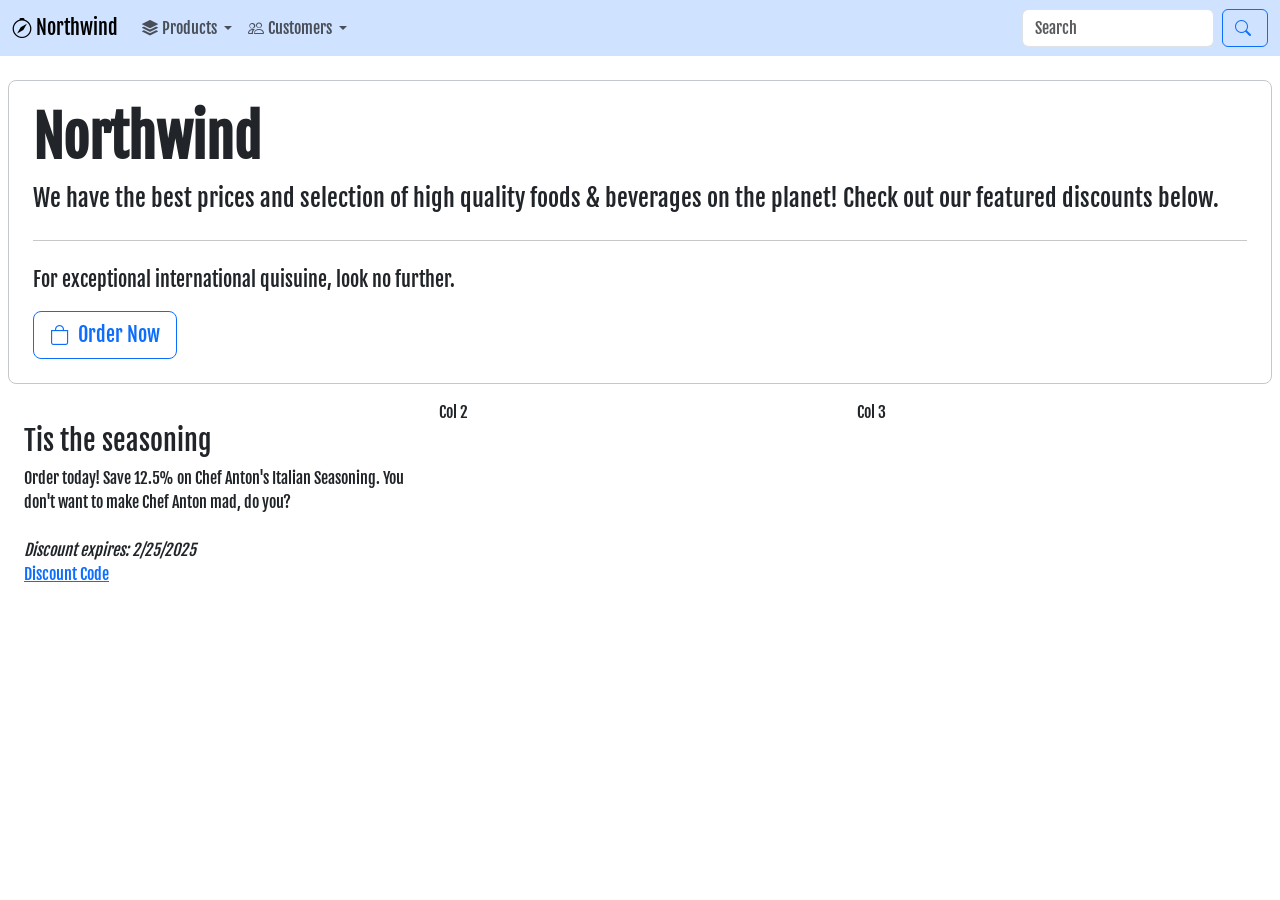
==== index.html @ dd85ac9d "[2.02] Grid - Update content in 1st Col" ====
<!DOCTYPE html>
<html lang="en">
<head>
    <meta charset="UTF-8">
    <meta name="viewport" content="width=device-width, initial-scale=1.0">
    <title>Northwind</title>
     <!-- favicon -->
  <link rel="apple-touch-icon" sizes="180x180" href="apple-touch-icon.png">
  <link rel="icon" type="image/png" sizes="32x32" href="favicon-32x32.png">
  <link rel="icon" type="image/png" sizes="16x16" href="favicon-16x16.png">
      <!-- bootstrap css -->
  <link href="https://cdn.jsdelivr.net/npm/bootstrap@5.3.3/dist/css/bootstrap.min.css" rel="stylesheet" integrity="sha384-QWTKZyjpPEjISv5WaRU9OFeRpok6YctnYmDr5pNlyT2bRjXh0JMhjY6hW+ALEwIH" crossorigin="anonymous">
    <!-- bootstrap icons -->
  <link rel="stylesheet" href="https://cdn.jsdelivr.net/npm/bootstrap-icons@1.11.3/font/bootstrap-icons.min.css">
  <!-- bootstrap js-->
  <script src="https://cdn.jsdelivr.net/npm/bootstrap@5.3.3/dist/js/bootstrap.bundle.min.js" integrity="sha384-YvpcrYf0tY3lHB60NNkmXc5s9fDVZLESaAA55NDzOxhy9GkcIdslK1eN7N6jIeHz" crossorigin="anonymous">defer</script>
  <!-- google font -->
  <link href="https://fonts.googleapis.com/css?family=Fjalla+One" rel="stylesheet">
  <!-- client css -->
  <link rel="stylesheet" href="client.css" />
</head>
<body>
       <nav class="navbar navbar-expand-md bg-primary-subtle">
    <div class="container-fluid">
      <a class="navbar-brand" href="#"><i class="bi bi-compass"></i>Northwind</a>
          <button class="navbar-toggler" type="button" data-bs-toggle="collapse" data-bs-target="#navbarScroll" aria-controls="navbarScroll" aria-expanded="false" aria-label="Toggle navigation">
        <span class="navbar-toggler-icon"></span>
      </button>
      <div class="collapse navbar-collapse" id="navbarScroll">
        <ul class="navbar-nav me-auto my-2 my-lg-0">
          <li class="nav-item dropdown">
            <a class="nav-link dropdown-toggle" href="#" role="button" data-bs-toggle="dropdown" aria-expanded="false">
              <i class="bi bi-stack"></i>Products
            </a>
            <ul class="dropdown-menu">
              <li><a class="dropdown-item" href="#"><i class="bi bi-list"></i>Browse Categories</a></li>
              <li><a class="dropdown-item" href="#"><i class="bi bi-search"></i>Product Search</a></li>
              <li><hr class="dropdown-divider"></li>
              <li><a class="dropdown-item" href="#"><i class="bi bi-tags"></i>Current Discounts</a></li>
            </ul>
          </li>
          <li class="nav-item dropdown">
            <a class="nav-link dropdown-toggle" href="#" role="button" data-bs-toggle="dropdown" aria-expanded="false">
              <i class="bi bi-people"></i>Customers
            </a>
            <ul class="dropdown-menu">
              <li><a class="dropdown-item" href="#"><i class="bi bi-person-vcard"></i>Register</a></li>
              <li><a class="dropdown-item" href="#"><i class="bi bi-key"></i>Sign In</a></li>
            </ul>
          </li>
        </ul>
        <form class="d-none d-md-flex" role="search">
          <input class="form-control me-2" type="search" placeholder="Search" aria-label="Search">
          <button class="btn btn-outline-primary" type="submit"><i class="bi bi-search"></i><span class="visually-hidden">Search</span></button>
        </form>
      </div>
    </div>
  </nav>
  <div class="p-4 m-2 mt-4 rounded-3 border border-secondary-subtle">
        <h1 class="display-4 fw-bold">Northwind</h1>
        <p class="fs-4">
          We have the best prices and selection of high quality foods &amp;
          beverages on the planet! Check out our featured discounts below.
        </p>
        <hr class="my-4">
        <p class="fs-5">
          For exceptional international quisuine, look no further.
        </p>
        <a class="btn btn-outline-primary btn-lg" href="#" role="button"><i class="bi bi-bag"></i> Order Now</a>
      </div>
       <div class="row p-2 m-2">
       <div class="col px-2 py-4">
        <h3>Tis the seasoning</h3>
        <div class="mb-4">
          Order today! Save 12.5% on Chef Anton's Italian Seasoning.
          You don't want to make Chef Anton mad, do you?
        </div>
        <i>Discount expires: 2/25/2025</i><br />
        <a href="#">Discount Code</a>
      </div>
      <div class="col">
        Col 2
      </div>
      <div class="col">
        Col 3
      </div>
    </div>
</body>
</html>
---- client.css ----
body {
  font-family: 'Fjalla One', sans-serif;
}

.bi {
    padding-right: 4px;
}
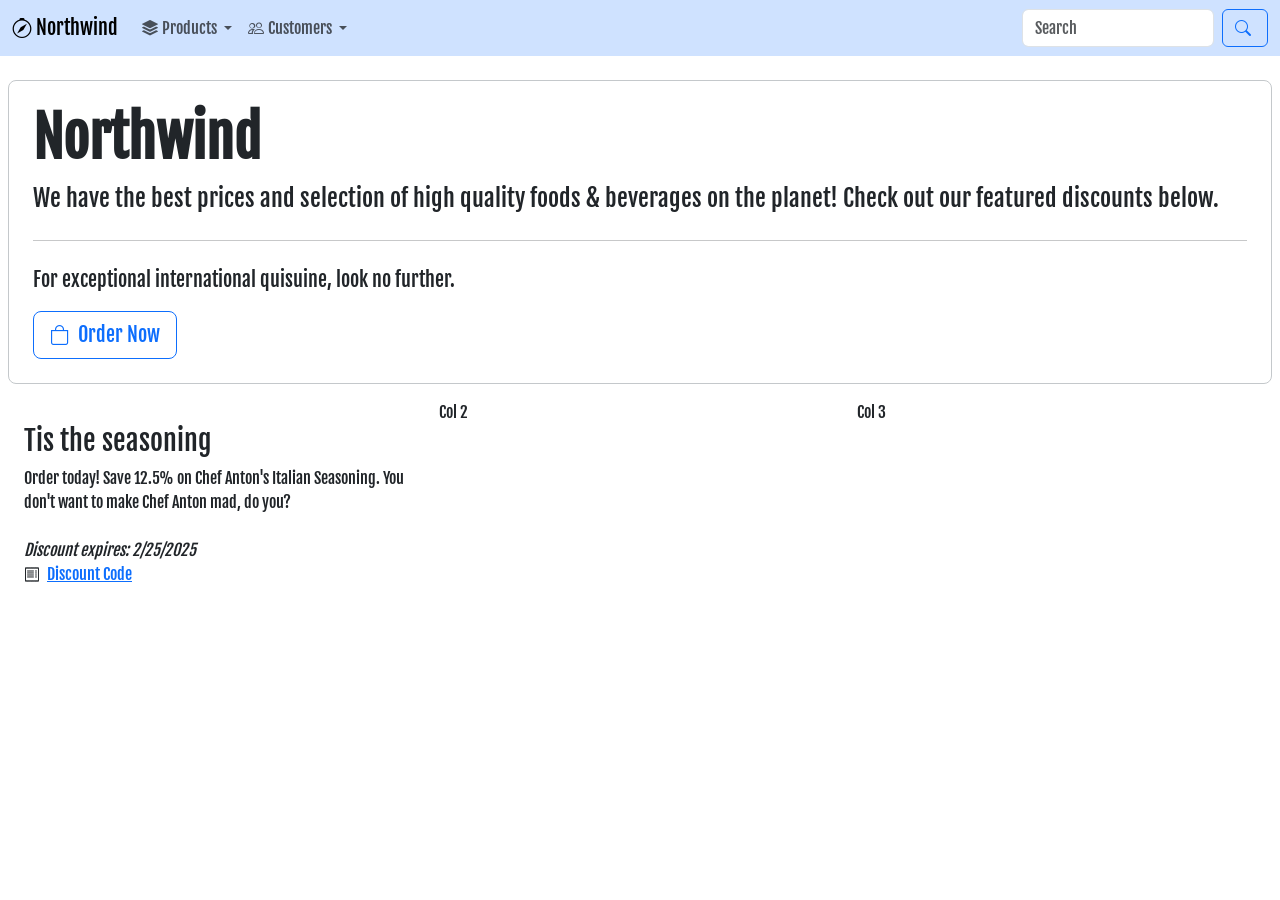
==== commit 7efffdf8: "[2.03] Bootstrap icon" ====
--- a/index.html
+++ b/index.html
@@ -76,7 +76,7 @@
           You don't want to make Chef Anton mad, do you?
         </div>
         <i>Discount expires: 2/25/2025</i><br />
-        <a href="#">Discount Code</a>
+            <i class="bi bi-receipt"></i> <a href="#">Discount Code</a>
       </div>
       <div class="col">
         Col 2
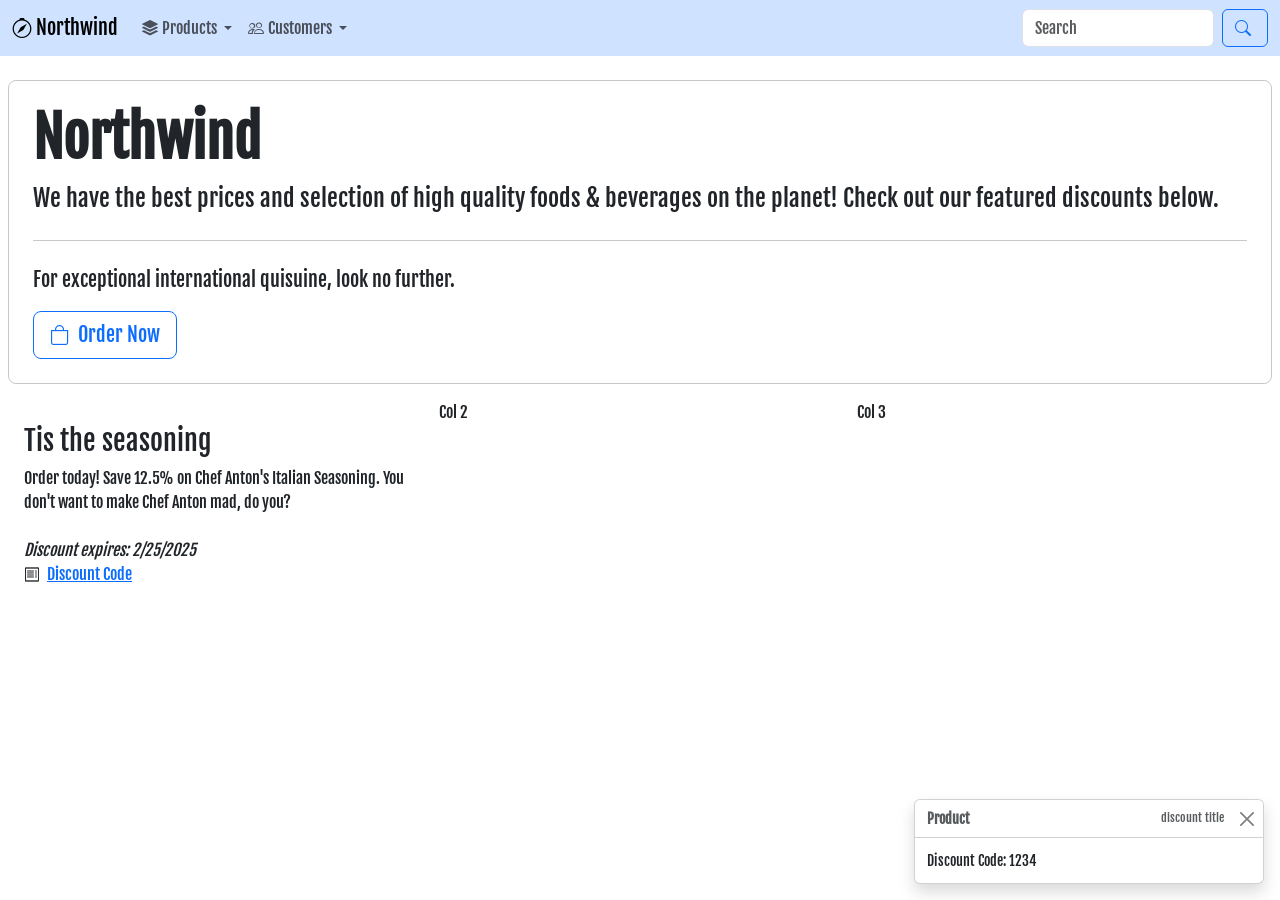
==== commit 81ea0e10: "[2.05] Display toast on page load" ====
--- a/index.html
+++ b/index.html
@@ -16,6 +16,8 @@
   <script src="https://cdn.jsdelivr.net/npm/bootstrap@5.3.3/dist/js/bootstrap.bundle.min.js" integrity="sha384-YvpcrYf0tY3lHB60NNkmXc5s9fDVZLESaAA55NDzOxhy9GkcIdslK1eN7N6jIeHz" crossorigin="anonymous">defer</script>
   <!-- google font -->
   <link href="https://fonts.googleapis.com/css?family=Fjalla+One" rel="stylesheet">
+   <!-- client js -->
+  <script src="discount.js"></script>
   <!-- client css -->
   <link rel="stylesheet" href="client.css" />
 </head>
@@ -85,5 +87,18 @@
         Col 3
       </div>
     </div>
+    <!-- toast -->
+  <div class="toast-container position-fixed bottom-0 end-0 p-3">
+    <div id="liveToast" class="toast" role="alert" aria-live="assertive" aria-atomic="true">
+      <div class="toast-header">
+        <strong class="me-auto">Product</strong>
+        <small class="text-body-secondary">discount title</small>
+        <button type="button" class="btn-close" data-bs-dismiss="toast" aria-label="Close"></button>
+      </div>
+      <div class="toast-body">
+        Discount Code: 1234
+      </div>
+    </div>
+  </div>
 </body>
 </html>
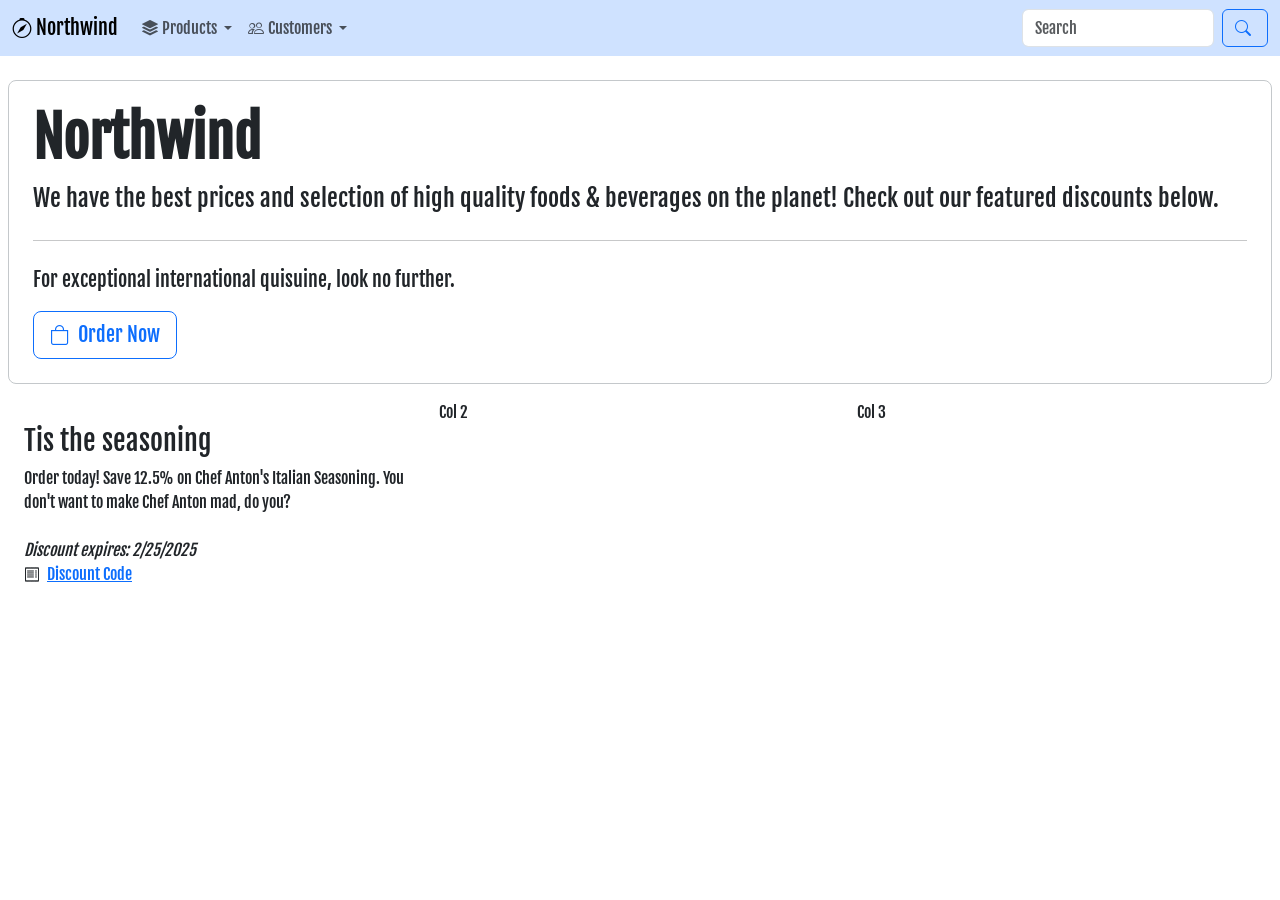
==== commit bbb7be93: "[2.06] Create "click" event listener to display toast" ====
--- a/index.html
+++ b/index.html
@@ -70,7 +70,7 @@
         </p>
         <a class="btn btn-outline-primary btn-lg" href="#" role="button"><i class="bi bi-bag"></i> Order Now</a>
       </div>
-       <div class="row p-2 m-2">
+       <div class="row p-2 m-2"  id="discount-row">
        <div class="col px-2 py-4">
         <h3>Tis the seasoning</h3>
         <div class="mb-4">
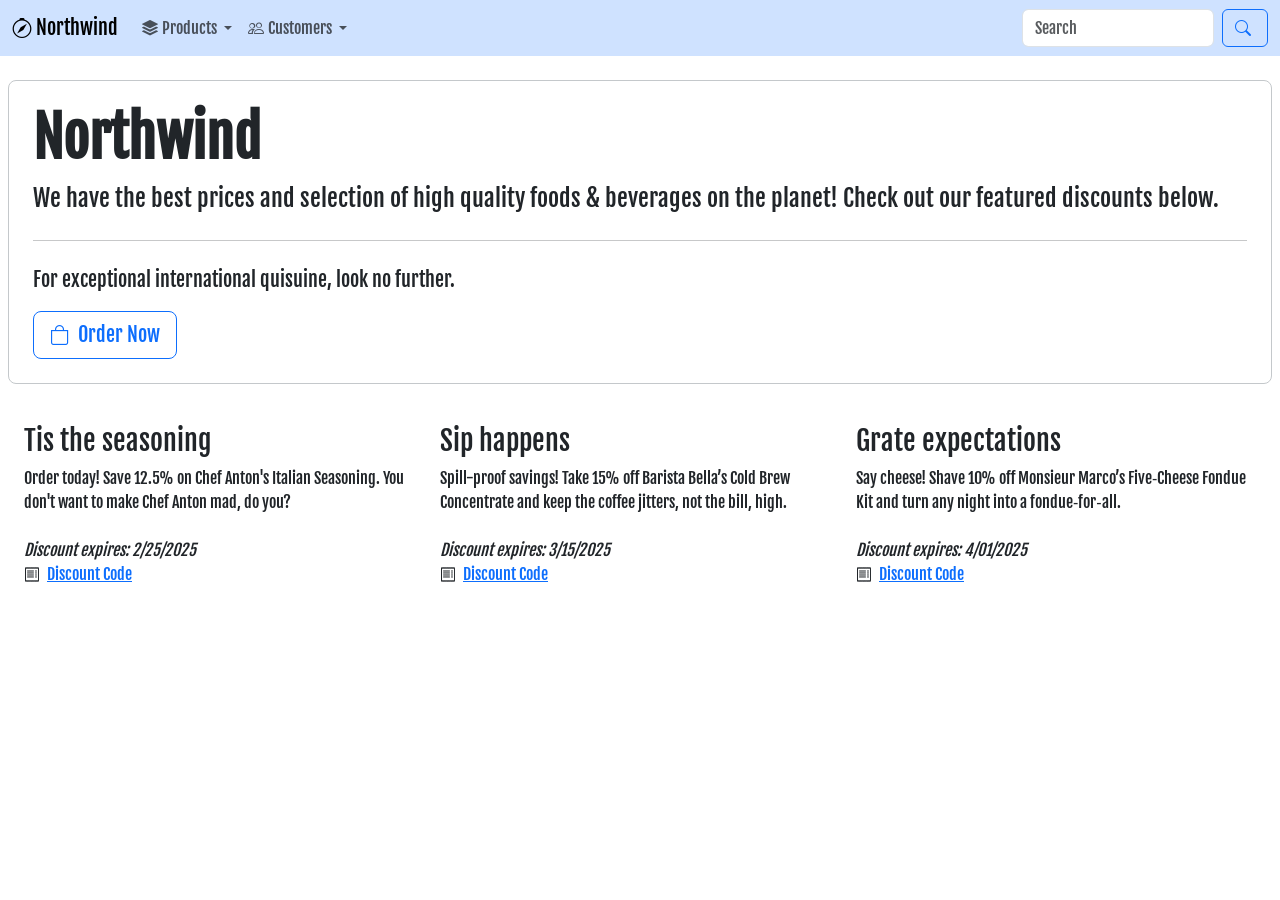
==== commit 43747149: "Finished Mod2 Assignment" ====
--- a/index.html
+++ b/index.html
@@ -78,24 +78,33 @@
           You don't want to make Chef Anton mad, do you?
         </div>
         <i>Discount expires: 2/25/2025</i><br />
-            <i class="bi bi-receipt"></i> <a href="#">Discount Code</a>
+            <i class="bi bi-receipt"></i> <a href="#" class="discount" data-product="Chef Anton's Italian Seasoning" data-title="Tis the seasoning" data-discount="2026">Discount Code</a>
       </div>
-      <div class="col">
-        Col 2
+        <div class="col px-2 py-4">
+        <h3>Sip happens</h3>
+        <div class="mb-4">
+         Spill-proof savings! Take 15% off Barista Bella’s Cold Brew Concentrate and keep the coffee jitters, not the bill, high.
+        </div>
+        <i>Discount expires: 3/15/2025</i><br />
+            <i class="bi bi-receipt"></i> <a href="#" class="discount" data-product="Barista Bella’s Cold Brew Concentrate" data-title="Sip happens" data-discount="4200">Discount Code</a>
       </div>
-      <div class="col">
-        Col 3
+      <div class="col px-2 py-4">
+        <h3>Grate expectations</h3>
+        <div class="mb-4">
+Say cheese! Shave 10% off Monsieur Marco’s Five‑Cheese Fondue Kit and turn any night into a fondue‑for‑all.        </div>
+        <i>Discount expires: 4/01/2025</i><br />
+            <i class="bi bi-receipt"></i> <a href="#" class="discount" data-product="Monsieur Marco’s Five‑Cheese Fondue Kit" data-title="Grate expectations" data-discount="1987">Discount Code</a>
       </div>
     </div>
     <!-- toast -->
   <div class="toast-container position-fixed bottom-0 end-0 p-3">
-    <div id="liveToast" class="toast" role="alert" aria-live="assertive" aria-atomic="true">
+    <div id="liveToast" class="toast" role="alert" aria-live="assertive" aria-atomic="true" data-bs-autohide="false">
       <div class="toast-header">
-        <strong class="me-auto">Product</strong>
-        <small class="text-body-secondary">discount title</small>
-        <button type="button" class="btn-close" data-bs-dismiss="toast" aria-label="Close"></button>
+        <strong class="me-auto" id="product">Product</strong>
+        <small class="text-body-secondary" id="title">discount title</small>
+        <button type="button" class="btn-close" data-bs-dismiss="toast"  aria-label="Close"></button>
       </div>
-      <div class="toast-body">
+      <div class="toast-body" id="discount">
         Discount Code: 1234
       </div>
     </div>
